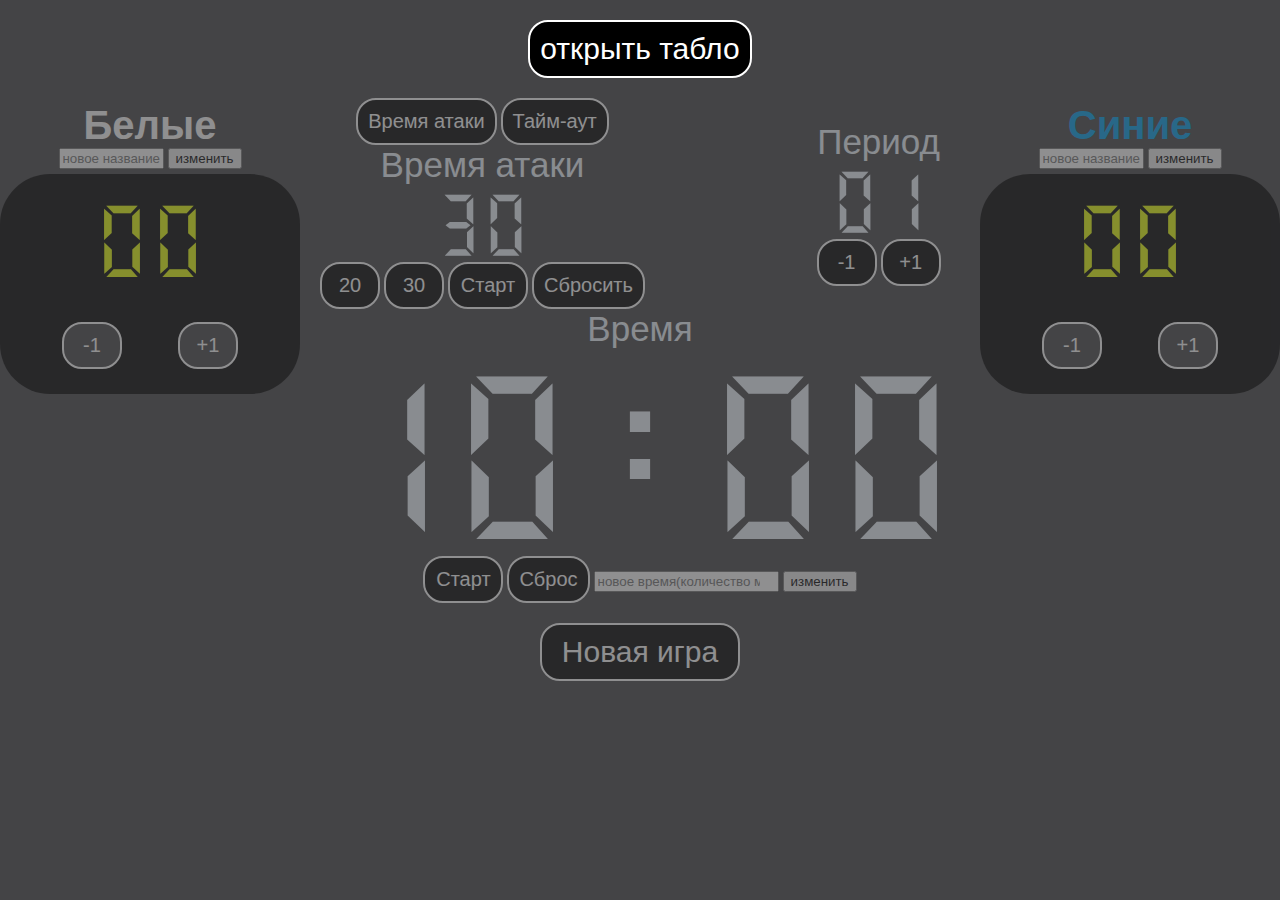
==== index.html @ daa32449 "first commit" ====
<!DOCTYPE html>
<html lang="en">
    <head>
        <meta charset="UTF-8" />
        <meta name="viewport" content="width=device-width, initial-scale=1.0" />
        <title>Document</title>
        <link rel="stylesheet" href="style.css" />
    </head>
    <body class="dev">
        <main>
            <button
                class="main-button btn"
                onclick="doSetup('./scoreboard.html')"
            >
                открыть табло
            </button>
            <div id="all-disabled" class="disabled">
                <div class="rows-score">
                    <!-- left board -->
                    <div class="rows-dev">
                        <div class="team-name-dev">
                            <h1 id="left-team-name" class="left-team-dev">
                                Белые
                            </h1>
                            <input
                                id="left-team"
                                placeholder="новое название"
                                size="10"
                            />
                            <button onclick="changeLeftTeamName()">
                                изменить
                            </button>
                        </div>
                        <div class="score-dev">
                            <div id="score-left">00</div>
                            <div>
                                <button
                                    class="btn-dev"
                                    onclick="decrementLeftScore()"
                                >
                                    -1
                                </button>
                                <button
                                    class="btn-dev"
                                    onclick="incrementLeftScore()"
                                >
                                    +1
                                </button>
                            </div>
                        </div>
                    </div>
                    <!-- left board -->

                    <!-- mid row -->
                    <div class="counters">
                        <div class="middle-container">
                            <div class="shot-clock-section">
                                <div class="container">
                                    <button class="btn" onclick="shotClock()">
                                        Время атаки
                                    </button>
                                    <button class="btn" onclick="timeout()">
                                        Тайм-аут
                                    </button>
                                    <p id="left-time" class="counter-name">
                                        Время атаки
                                    </p>
                                    <div>
                                        <p class="counts-dev" id="clock">30</p>
                                        <button
                                            class="btn"
                                            onclick="resetClock20()"
                                        >
                                            20
                                        </button>
                                        <button
                                            class="btn"
                                            onclick="resetClock30()"
                                        >
                                            30
                                        </button>
                                        <button
                                            class="btn toggle-btn"
                                            id="startPause"
                                        >
                                            Старт
                                        </button>
                                        <button class="btn" id="reset">
                                            Сбросить
                                        </button>
                                    </div>
                                </div>
                                <audio
                                    id="buzzer"
                                    src="./assets/buzzer_sound.wav"
                                    preload="auto"
                                ></audio>
                            </div>

                            <div class="period">
                                <p class="counter-name">Период</p>
                                <p class="counts-dev" id="period-el">01</p>
                                <button class="btn" onclick="decrementPeriod()">
                                    -1
                                </button>
                                <button class="btn" onclick="incrementPeriod()">
                                    +1
                                </button>
                            </div>
                        </div>
                        <div class="timer">
                            <p class="counter-name">Время</p>
                            <p class="counts" id="timer_count">10:00</p>
                            <div class="timer-buttons">
                                <button
                                    class="btn toggle-btn"
                                    id="startPauseDev"
                                >
                                    Старт
                                </button>
                                <button class="btn" id="resetDev">Сброс</button>
                                <input
                                    type="number"
                                    id="new-time"
                                    placeholder="новое время(количество минут)"
                                    size="10"
                                />
                                <button onclick="changeTime()">изменить</button>
                            </div>
                        </div>

                        <div class="new-game">
                            <button class="main-button btn" onclick="newGame()">
                                Новая игра
                            </button>
                        </div>
                    </div>
                    <!-- mid row -->

                    <!-- right board -->
                    <div class="rows-dev">
                        <div class="team-name-dev">
                            <h1 id="right-team-name" class="right-team-dev">
                                Синие
                            </h1>
                            <input
                                id="right-team"
                                placeholder="новое название"
                                size="10"
                            />
                            <button onclick="changeRightTeamName()">
                                изменить
                            </button>
                        </div>
                        <div class="score-dev">
                            <div id="score-right">00</div>
                            <div class="">
                                <button
                                    class="btn-dev"
                                    onclick="decrementRightScore()"
                                >
                                    -1
                                </button>
                                <button
                                    class="btn-dev"
                                    onclick="incrementRightScore()"
                                >
                                    +1
                                </button>
                            </div>
                        </div>
                    </div>
                    <!-- right board -->
                </div>
            </div>
        </main>
        <script src="index.js"></script>
    </body>
</html>
---- style.css ----
/* MAIN */
body {
    border: 10px solid white;
    margin: 0;
    padding: 0;
    background: #444446;
}
.dev {
    border: none;
}
.disabled {
    pointer-events: none;
    opacity: 0.4;
}
main {
    height: 100%;
    display: flex;
    flex-direction: column;
    align-items: center;
    justify-content: center;
}
h1 {
    max-width: 390px;
    margin: 0;
}
/* Typography */

@font-face {
    font-family: "Digital Numbers Regular";
    font-style: normal;
    font-weight: normal;
    src: local("Digital Numbers Regular"),
        url("./assets/DigitalNumbers-Regular.woff") format("woff");
}

.left-team {
    font-family: Verdana, Geneva, Tahoma, sans-serif;
    white-space: nowrap;
    font-size: 50px;
    color: #ffffff;
}

.right-team {
    font-family: Verdana, Geneva, Tahoma, sans-serif;
    white-space: nowrap;
    font-size: 50px;
    color: #009eec;
}
.counter-name {
    font-size: 35px;
    white-space: nowrap;
}

.score-box {
    width: 350;
    font-size: 200px;
    font-family: "Digital Numbers Regular";
    font-weight: normal;
    color: #eaff09;
    background: black;
    padding: 50px 20px;
    border-radius: 50px;
}

p {
    margin: 0px 20px;
    padding: 0px;
    font-family: Verdana, Geneva, Tahoma, sans-serif;
    font-size: 20px;
    color: aliceblue;
}
/* Layouts */

.rows-score {
    padding: 0 30px;
    display: flex;

    text-align: center;
    justify-content: center;
}

.left-score {
    max-width: 390px;
    display: flex;
    flex-direction: column;
    align-items: center;
    justify-content: center;
}

.right-score {
    max-width: 390px;
    display: flex;
    flex-direction: column;
    align-items: center;
    justify-content: center;
}

.score-buttons {
    width: 500px;
    display: flex;
    text-align: center;
    margin: auto;
    padding: 20px;
}

.counters {
    display: flex;
    flex-direction: column;
    justify-content: space-between;
}

.competition {
    margin: 0 10px;
    font-family: Verdana, Geneva, Tahoma, sans-serif;
    font-size: 50px;
    color: white;
    display: flex;
    align-items: center;
    justify-content: center;
}

.middle-container {
    margin: 0 20px;
    display: flex;
    align-items: center;
    justify-content: space-between;
}

.counts {
    font-size: 160px;
    font-family: "Digital Numbers Regular";
    font-weight: normal;
}

.timer {
    display: flex;
    flex-direction: column;
    align-items: center;
    justify-content: center;
}
.timer-name {
}
.main-counts {
    font-size: 250px;
    font-family: "Digital Numbers Regular";
    font-weight: normal;
    margin-left: auto;
    margin-right: auto;
}

/* dev */
.rows-dev {
    width: 300px;
}

.team-name-dev {
    margin: 5px;
}

.left-team-dev {
    font-family: Verdana, Geneva, Tahoma, sans-serif;
    white-space: nowrap;
    font-size: 40px;
    color: #ffffff;
}

.right-team-dev {
    font-family: Verdana, Geneva, Tahoma, sans-serif;
    white-space: nowrap;
    font-size: 40px;
    color: #009eec;
}
.score-dev {
    font-size: 70px;
    font-family: "Digital Numbers Regular";
    font-weight: normal;
    color: #eaff09;
    background: black;
    padding: 20px 20px;
    border-radius: 50px;
}

.btn {
    font-size: 20px;
    padding: 10px;
    min-width: 60px;
    border-radius: 20px;
    color: white;
    border: white 2px solid;
    background: black;
    cursor: pointer;
}
.btn-dev {
    font-size: 20px;
    padding: 10px;
    min-width: 60px;
    border-radius: 20px;
    color: white;
    border: white 2px solid;
    background: #444446;
    cursor: pointer;
}
.counts-dev {
    font-size: 60px;
    font-family: "Digital Numbers Regular";
    font-weight: normal;
}

.main-button {
    min-width: 200px;
    margin: 20px 0px;
    font-size: 30px;
}
.toggle-btn {
    width: 80px;
}
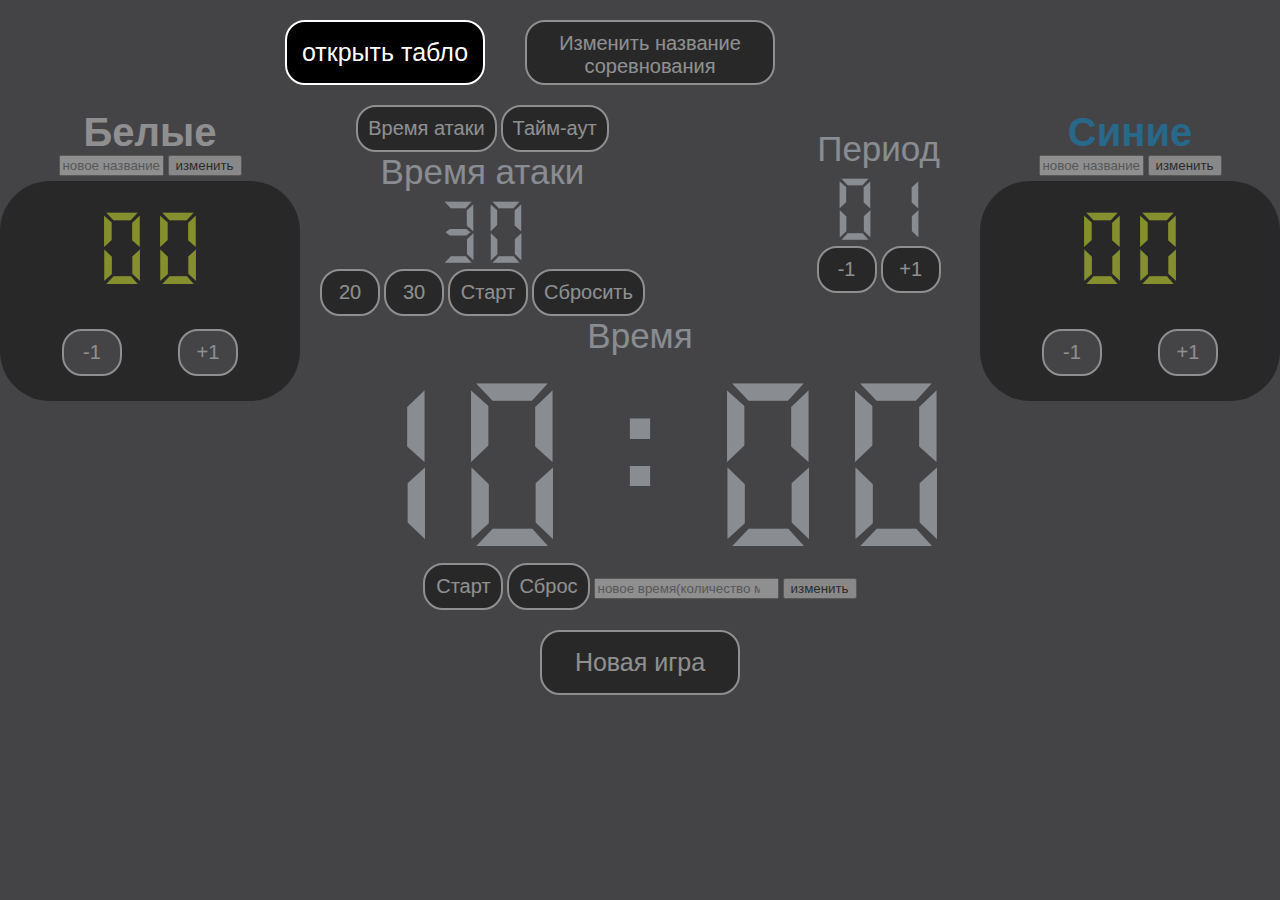
==== commit 96fbf156: "add change name of the competition and some style fixes" ====
--- a/index.html
+++ b/index.html
@@ -8,12 +8,35 @@
     </head>
     <body class="dev">
         <main>
-            <button
-                class="main-button btn"
-                onclick="doSetup('./scoreboard.html')"
-            >
-                открыть табло
-            </button>
+            <div class="flex">
+                <button
+                    class="main-button btn"
+                    onclick="doSetup('./scoreboard.html')"
+                >
+                    открыть табло
+                </button>
+                <button
+                    id="open-change"
+                    class="dop-btn btn disabled"
+                    onclick="openChangeNameOfCompetition()"
+                >
+                    Изменить название соревнования
+                </button>
+                <textarea
+                    placeholder="Новое название"
+                    id="change-comp-name"
+                    rows="3"
+                    cols="40"
+                    class="none"
+                ></textarea>
+                <button
+                    id="save-comp-name"
+                    class="btn height-65 none"
+                    onclick="changeNameOfCompetition()"
+                >
+                    ✓
+                </button>
+            </div>
             <div id="all-disabled" class="disabled">
                 <div class="rows-score">
                     <!-- left board -->
--- a/style.css
+++ b/style.css
@@ -36,14 +36,14 @@
 .left-team {
     font-family: Verdana, Geneva, Tahoma, sans-serif;
     white-space: nowrap;
-    font-size: 50px;
+    font-size: 80px;
     color: #ffffff;
 }
 
 .right-team {
     font-family: Verdana, Geneva, Tahoma, sans-serif;
     white-space: nowrap;
-    font-size: 50px;
+    font-size: 80px;
     color: #009eec;
 }
 .counter-name {
@@ -52,13 +52,14 @@
 }
 
 .score-box {
-    width: 350;
-    font-size: 200px;
+    width: 400;
+    font-size: 250px;
     font-family: "Digital Numbers Regular";
     font-weight: normal;
     color: #eaff09;
     background: black;
-    padding: 50px 20px;
+    padding: 30px 20px;
+    margin: 20px;
     border-radius: 50px;
 }
 
@@ -117,6 +118,7 @@
     display: flex;
     align-items: center;
     justify-content: center;
+    padding: 20px 60px;
 }
 
 .middle-container {
@@ -138,10 +140,9 @@
     align-items: center;
     justify-content: center;
 }
-.timer-name {
-}
+
 .main-counts {
-    font-size: 250px;
+    font-size: 300px;
     font-family: "Digital Numbers Regular";
     font-weight: normal;
     margin-left: auto;
@@ -207,10 +208,41 @@
 }
 
 .main-button {
+    margin: 20px;
+    height: 65px;
     min-width: 200px;
-    margin: 20px 0px;
-    font-size: 30px;
+    font-size: 25px;
 }
 .toggle-btn {
     width: 80px;
 }
+
+.dop-btn {
+    margin: 20px;
+    height: 65px;
+    width: 250px;
+    font-size: 20px;
+}
+.flex {
+    display: flex;
+    width: 750px;
+}
+
+.flex textarea {
+    font-size: 16px;
+    color: white;
+    padding: 7px;
+    margin: 20px;
+    height: 47.8px;
+    resize: none;
+    border: white 2px solid;
+    background: black;
+    border-radius: 20px;
+}
+.height-65 {
+    margin: 20px 0;
+    height: 65px;
+}
+.none {
+    display: none;
+}
